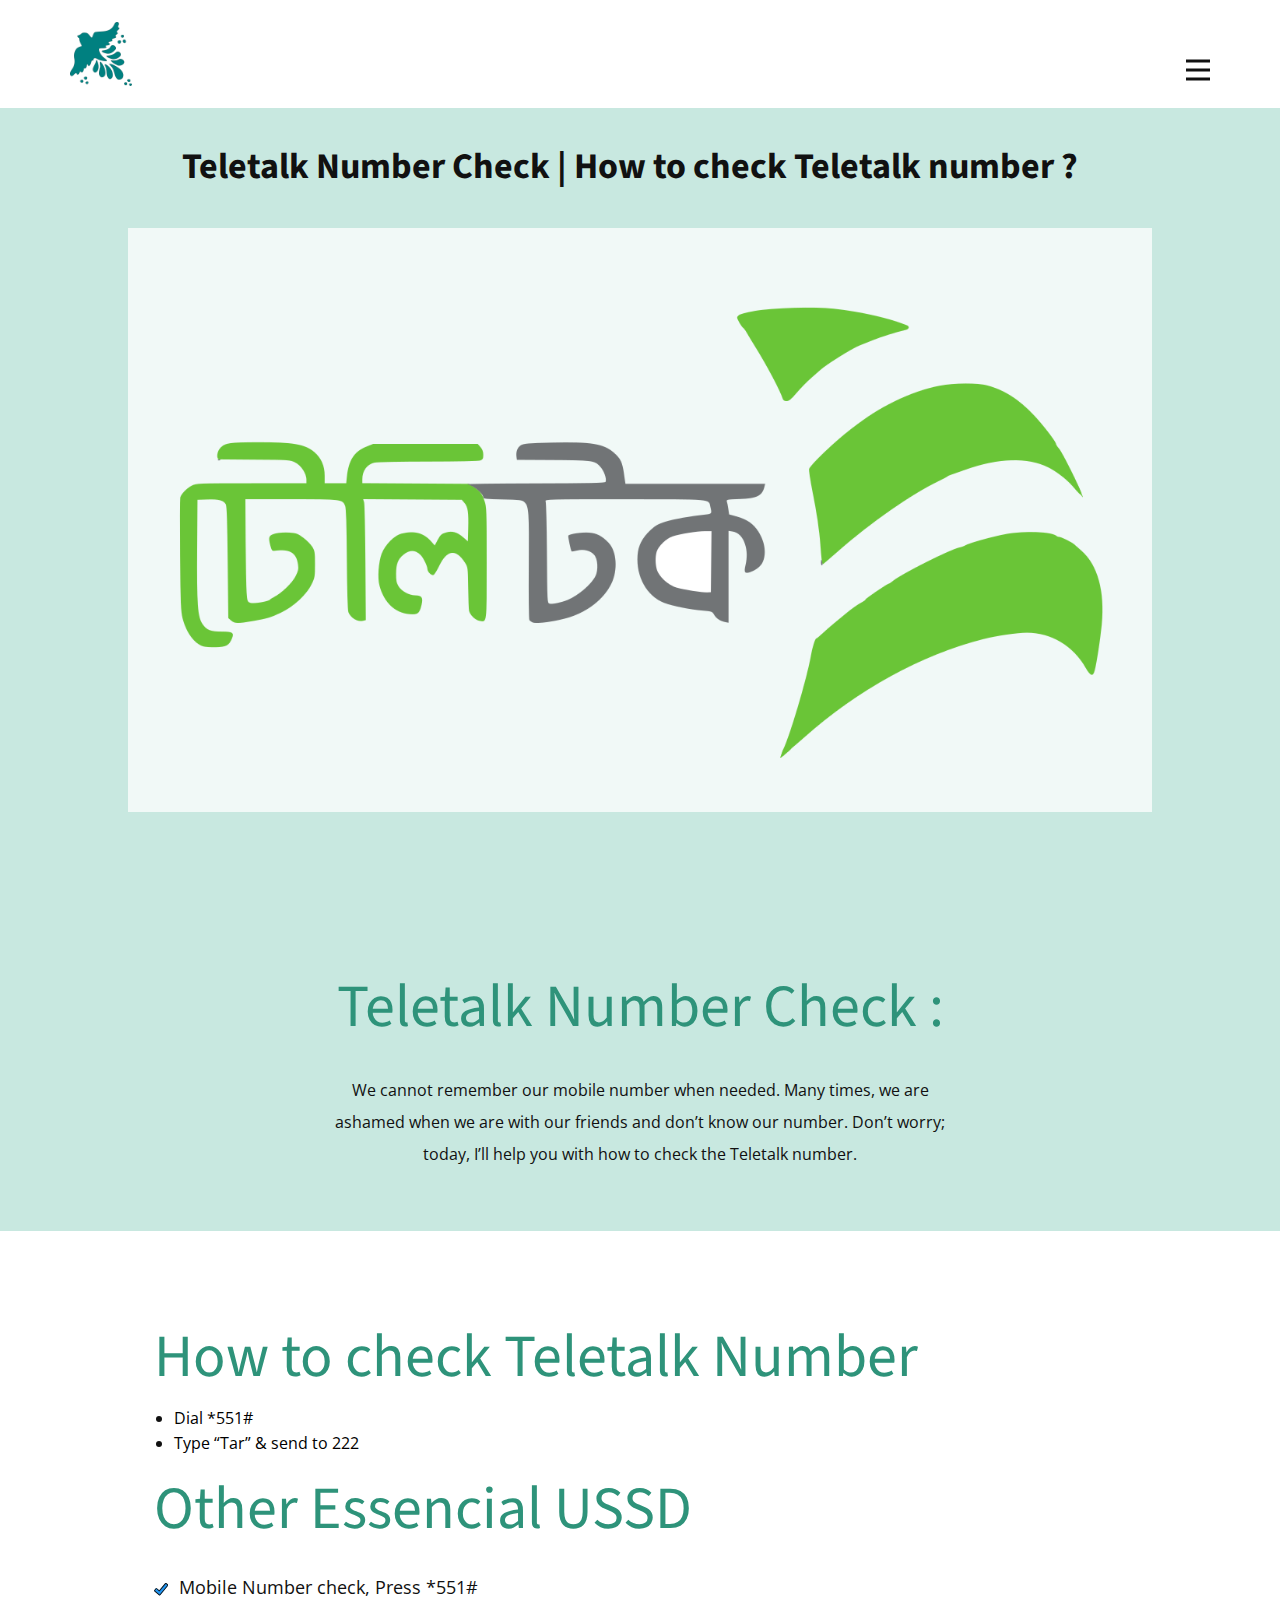
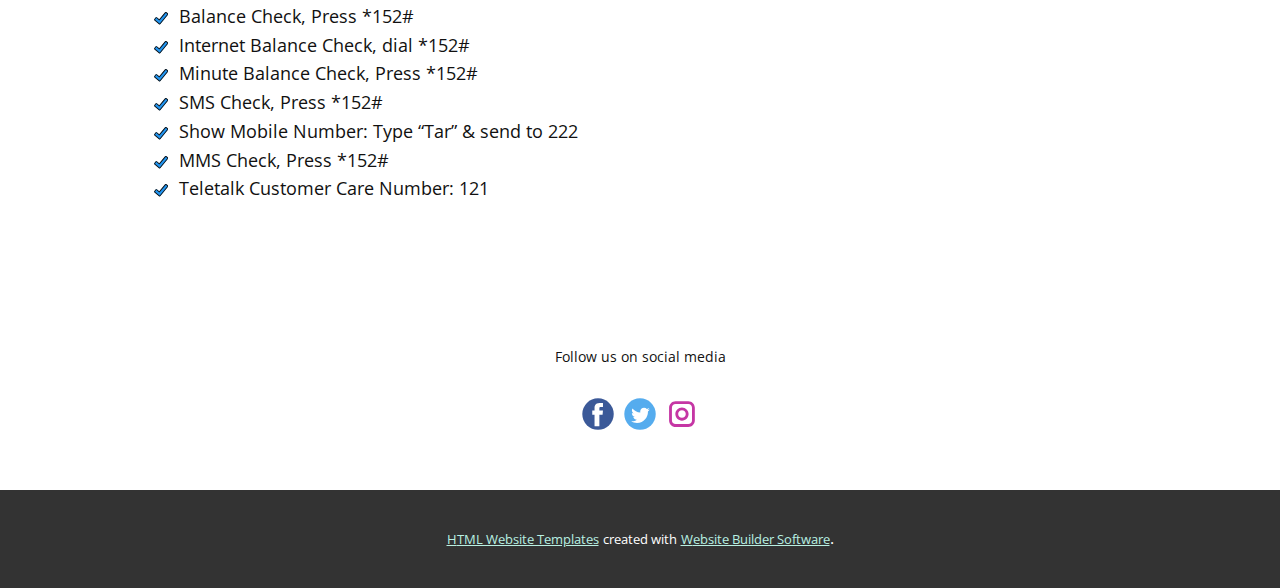
==== index.html @ ef872cd0 "teletalk website added" ====
<!DOCTYPE html>
<html style="font-size: 16px;">
  <head>
    <meta name="viewport" content="width=device-width, initial-scale=1.0">
    <meta charset="utf-8">
    <meta name="keywords" content="1000+ customer using Our application., Quick &amp; Easy Process, We believe inCustomer Satisfaction, Our Features &amp; Services., Check our latest blog post for more update., Check our latest blog post for more update., About Us, Download it now.">
    <meta name="description" content="">
    <meta name="page_type" content="np-template-header-footer-from-plugin">
    <title>Home</title>
    <link rel="stylesheet" href="nicepage.css" media="screen">
<link rel="stylesheet" href="Home.css" media="screen">
    <script class="u-script" type="text/javascript" src="jquery.js" defer=""></script>
    <script class="u-script" type="text/javascript" src="nicepage.js" defer=""></script>
    <meta name="generator" content="Nicepage 3.20.4, nicepage.com">
    <link id="u-theme-google-font" rel="stylesheet" href="https://fonts.googleapis.com/css?family=Source+Sans+Pro:200,200i,300,300i,400,400i,600,600i,700,700i,900,900i|Open+Sans:300,300i,400,400i,600,600i,700,700i,800,800i">
    <link id="u-page-google-font" rel="stylesheet" href="https://fonts.googleapis.com/css?family=Source+Sans+Pro:200,200i,300,300i,400,400i,600,600i,700,700i,900,900i">
    
    
    
    
    <script type="application/ld+json">{
		"@context": "http://schema.org",
		"@type": "Organization",
		"name": "",
		"logo": "images/c5c2880f80a6eaf25a9bb66610595d9052cd0268d696cc3de32579055f37c5769bb4fc7a970e9b8c61ce441b274b9b6d61ce0c071b2fd47948c080_1280.png",
		"sameAs": [
				"https://facebook.com/ahmedsharifkhannoor",
				"https://twitter.com/maxnoor87",
				"https://instagram.com/ahmedsharifkhannoor"
		]
}</script>
    <meta name="theme-color" content="#2e937a">
    <meta name="twitter:site" content="@">
    <meta name="twitter:card" content="summary_large_image">
    <meta name="twitter:title" content="Home">
    <meta name="twitter:description" content="">
    <meta property="og:title" content="Home">
    <meta property="og:type" content="website">
  </head>
  <body data-home-page="Home.html" data-home-page-title="Home" class="u-body"><header class="u-clearfix u-header u-header" id="sec-84ba"><div class="u-clearfix u-sheet u-valign-middle u-sheet-1">
        <a href="" class="u-image u-logo u-image-1" data-image-width="1233" data-image-height="1280" title="Home">
          <img src="images/c5c2880f80a6eaf25a9bb66610595d9052cd0268d696cc3de32579055f37c5769bb4fc7a970e9b8c61ce441b274b9b6d61ce0c071b2fd47948c080_1280.png" class="u-logo-image u-logo-image-1" data-image-width="64">
        </a>
        <nav class="u-menu u-menu-dropdown u-offcanvas u-menu-1" data-responsive-from="XL">
          <div class="menu-collapse" style="font-size: 1rem; letter-spacing: 0px; font-weight: 700; text-transform: uppercase;" wfd-invisible="true">
            <a class="u-button-style u-custom-active-border-color u-custom-active-color u-custom-border u-custom-border-color u-custom-borders u-custom-hover-border-color u-custom-hover-color u-custom-left-right-menu-spacing u-custom-padding-bottom u-custom-text-active-color u-custom-text-color u-custom-text-hover-color u-custom-top-bottom-menu-spacing u-nav-link u-text-active-palette-1-base u-text-hover-palette-2-base" href="#">
              <svg><use xmlns:xlink="http://www.w3.org/1999/xlink" xlink:href="#menu-hamburger"></use></svg>
              <svg version="1.1" xmlns="http://www.w3.org/2000/svg" xmlns:xlink="http://www.w3.org/1999/xlink"><defs><symbol id="menu-hamburger" viewBox="0 0 16 16" style="width: 16px; height: 16px;"><rect y="1" width="16" height="2"></rect><rect y="7" width="16" height="2"></rect><rect y="13" width="16" height="2"></rect>
</symbol>
</defs></svg>
            </a>
          </div>
          <div class="u-custom-menu u-nav-container" wfd-invisible="true">
            <ul class="u-nav u-spacing-30 u-unstyled u-nav-1"><li class="u-nav-item"><a class="u-border-2 u-border-active-grey-90 u-border-hover-grey-50 u-border-no-left u-border-no-right u-border-no-top u-button-style u-nav-link u-text-active-grey-90 u-text-grey-90 u-text-hover-grey-90" href="Home.html" style="padding: 10px 0px;">Home</a>
</li></ul>
          </div>
          <div class="u-custom-menu u-nav-container-collapse" wfd-invisible="true">
            <div class="u-black u-container-style u-inner-container-layout u-opacity u-opacity-95 u-sidenav">
              <div class="u-sidenav-overflow">
                <div class="u-menu-close"></div>
                <ul class="u-align-center u-nav u-popupmenu-items u-unstyled u-nav-2"><li class="u-nav-item"><a class="u-button-style u-nav-link" href="Home.html" style="padding: 10px 0px;">Home</a>
</li></ul>
              </div>
            </div>
            <div class="u-black u-menu-overlay u-opacity u-opacity-70" wfd-invisible="true"></div>
          </div>
        </nav>
      </div></header>
    <section class="u-align-center u-clearfix u-palette-3-light-2 u-section-1" id="carousel_d8c4" data-animation-name="" data-animation-duration="0" data-animation-delay="0" data-animation-direction="">
      <div class="u-clearfix u-sheet u-sheet-1">
        <h1 class="u-text u-text-1"> Teletalk Number Check | How to check Teletalk n​umber<span style="font-size: 2.125rem;"></span> ? 
        </h1>
        <div class="u-clearfix u-expanded-width-sm u-gutter-0 u-layout-wrap u-layout-wrap-1">
          <div class="u-gutter-0 u-layout">
            <div class="u-layout-row">
              <div class="u-container-style u-layout-cell u-palette-3-light-3 u-shape-rectangle u-size-60 u-layout-cell-1">
                <div class="u-container-layout u-container-layout-1">
                  <img class="u-image u-image-1" src="images/Teletalk_Bangladesh_Limited.svg.png" data-image-width="1200" data-image-height="600">
                </div>
              </div>
            </div>
          </div>
        </div>
      </div>
    </section>
    <section class="u-align-center u-clearfix u-palette-3-light-2 u-section-2" id="carousel_2028">
      <div class="u-clearfix u-sheet u-sheet-1">
        <h1 class="u-text u-text-default u-text-palette-1-base u-text-1"> Teletalk Number Check :</h1>
        <p class="u-text u-text-2"> We cannot remember our mobile number when needed. Many times, we are ashamed when we are with our friends and don’t know our number. Don’t worry; today, I’ll help you with how to check the Teletalk number.</p>
      </div>
    </section>
    <section class="u-align-left u-clearfix u-section-3" id="sec-218c">
      <div class="u-clearfix u-sheet u-valign-middle u-sheet-1">
        <h1 class="u-custom-font u-font-source-sans-pro u-text u-text-palette-1-base u-text-1"> How to check Teletalk Number</h1>
        <ul class="u-text u-text-2">
          <li>
            <span class="u-text-black"> Dial *551#</span>
          </li>
          <li>
            <span class="u-text-black">Type “Tar” &amp; send to 222</span>
          </li>
        </ul>
        <h1 class="u-custom-font u-font-source-sans-pro u-text u-text-palette-1-base u-text-3">Other Essencial USSD</h1>
        <ul class="u-custom-list u-text u-text-4">
          <li>
            <div class="u-list-icon">
              <svg class="u-svg-content" viewBox="0 0 24 24" id="svg-1528"><path d="m23.526 5.101c-.04-.399-.231-.759-.541-1.014l-2.318-1.904c-.639-.524-1.585-.432-2.111.207l-9.745 11.86-3.916-3.355c-.628-.536-1.576-.465-2.115.163l-1.952 2.278c-.261.304-.388.691-.357 1.091s.215.764.52 1.024l7.403 6.346c.275.235.616.361.974.361.044 0 .089-.002.134-.006.405-.036.77-.229 1.028-.542l12.662-15.411c.255-.309.373-.7.334-1.098z" fill="#2196f3"></path><path d="m.638 13.173c-.304.354-.452.807-.417 1.273.036.466.251.891.606 1.194l7.403 6.346v.001c.321.273.719.421 1.136.421.052 0 .104-.003.156-.007.472-.042.898-.266 1.199-.632l12.665-15.411c.613-.746.504-1.852-.242-2.464l-2.318-1.904c-.744-.612-1.848-.504-2.463.24l-9.584 11.665-3.722-3.189c-.732-.627-1.839-.543-2.467.189zm3.444-1.329 4.303 3.688c.153.131.348.196.554.178.201-.018.386-.115.514-.271l10.07-12.255c.087-.107.246-.123.352-.035l2.318 1.904c.107.088.123.246.035.353l-12.664 15.41c-.058.07-.132.087-.171.09-.039.006-.115.001-.185-.059l-7.404-6.346c-.068-.059-.083-.132-.086-.171-.003-.038.001-.113.06-.182l1.952-2.278c.089-.102.247-.116.352-.026z"></path></svg>
            </div>
          </li>
          <li>Mobile Number check,&nbsp;Press *551#</li>
          <li>
            <div class="u-list-icon">
              <svg class="u-svg-content" viewBox="0 0 24 24" id="svg-1528"><path d="m23.526 5.101c-.04-.399-.231-.759-.541-1.014l-2.318-1.904c-.639-.524-1.585-.432-2.111.207l-9.745 11.86-3.916-3.355c-.628-.536-1.576-.465-2.115.163l-1.952 2.278c-.261.304-.388.691-.357 1.091s.215.764.52 1.024l7.403 6.346c.275.235.616.361.974.361.044 0 .089-.002.134-.006.405-.036.77-.229 1.028-.542l12.662-15.411c.255-.309.373-.7.334-1.098z" fill="#2196f3"></path><path d="m.638 13.173c-.304.354-.452.807-.417 1.273.036.466.251.891.606 1.194l7.403 6.346v.001c.321.273.719.421 1.136.421.052 0 .104-.003.156-.007.472-.042.898-.266 1.199-.632l12.665-15.411c.613-.746.504-1.852-.242-2.464l-2.318-1.904c-.744-.612-1.848-.504-2.463.24l-9.584 11.665-3.722-3.189c-.732-.627-1.839-.543-2.467.189zm3.444-1.329 4.303 3.688c.153.131.348.196.554.178.201-.018.386-.115.514-.271l10.07-12.255c.087-.107.246-.123.352-.035l2.318 1.904c.107.088.123.246.035.353l-12.664 15.41c-.058.07-.132.087-.171.09-.039.006-.115.001-.185-.059l-7.404-6.346c-.068-.059-.083-.132-.086-.171-.003-.038.001-.113.06-.182l1.952-2.278c.089-.102.247-.116.352-.026z"></path></svg>
            </div>Balance Check,&nbsp;Press *152#
          </li>
          <li>
            <div class="u-list-icon">
              <svg class="u-svg-content" viewBox="0 0 24 24" id="svg-1528"><path d="m23.526 5.101c-.04-.399-.231-.759-.541-1.014l-2.318-1.904c-.639-.524-1.585-.432-2.111.207l-9.745 11.86-3.916-3.355c-.628-.536-1.576-.465-2.115.163l-1.952 2.278c-.261.304-.388.691-.357 1.091s.215.764.52 1.024l7.403 6.346c.275.235.616.361.974.361.044 0 .089-.002.134-.006.405-.036.77-.229 1.028-.542l12.662-15.411c.255-.309.373-.7.334-1.098z" fill="#2196f3"></path><path d="m.638 13.173c-.304.354-.452.807-.417 1.273.036.466.251.891.606 1.194l7.403 6.346v.001c.321.273.719.421 1.136.421.052 0 .104-.003.156-.007.472-.042.898-.266 1.199-.632l12.665-15.411c.613-.746.504-1.852-.242-2.464l-2.318-1.904c-.744-.612-1.848-.504-2.463.24l-9.584 11.665-3.722-3.189c-.732-.627-1.839-.543-2.467.189zm3.444-1.329 4.303 3.688c.153.131.348.196.554.178.201-.018.386-.115.514-.271l10.07-12.255c.087-.107.246-.123.352-.035l2.318 1.904c.107.088.123.246.035.353l-12.664 15.41c-.058.07-.132.087-.171.09-.039.006-.115.001-.185-.059l-7.404-6.346c-.068-.059-.083-.132-.086-.171-.003-.038.001-.113.06-.182l1.952-2.278c.089-.102.247-.116.352-.026z"></path></svg>
            </div>Internet Balance Check,&nbsp;dial *152#
          </li>
          <li>
            <div class="u-list-icon">
              <svg class="u-svg-content" viewBox="0 0 24 24" id="svg-1528"><path d="m23.526 5.101c-.04-.399-.231-.759-.541-1.014l-2.318-1.904c-.639-.524-1.585-.432-2.111.207l-9.745 11.86-3.916-3.355c-.628-.536-1.576-.465-2.115.163l-1.952 2.278c-.261.304-.388.691-.357 1.091s.215.764.52 1.024l7.403 6.346c.275.235.616.361.974.361.044 0 .089-.002.134-.006.405-.036.77-.229 1.028-.542l12.662-15.411c.255-.309.373-.7.334-1.098z" fill="#2196f3"></path><path d="m.638 13.173c-.304.354-.452.807-.417 1.273.036.466.251.891.606 1.194l7.403 6.346v.001c.321.273.719.421 1.136.421.052 0 .104-.003.156-.007.472-.042.898-.266 1.199-.632l12.665-15.411c.613-.746.504-1.852-.242-2.464l-2.318-1.904c-.744-.612-1.848-.504-2.463.24l-9.584 11.665-3.722-3.189c-.732-.627-1.839-.543-2.467.189zm3.444-1.329 4.303 3.688c.153.131.348.196.554.178.201-.018.386-.115.514-.271l10.07-12.255c.087-.107.246-.123.352-.035l2.318 1.904c.107.088.123.246.035.353l-12.664 15.41c-.058.07-.132.087-.171.09-.039.006-.115.001-.185-.059l-7.404-6.346c-.068-.059-.083-.132-.086-.171-.003-.038.001-.113.06-.182l1.952-2.278c.089-.102.247-.116.352-.026z"></path></svg>
            </div>Minute Balance Check,&nbsp;Press *152#
          </li>
          <li>
            <div class="u-list-icon">
              <svg class="u-svg-content" viewBox="0 0 24 24" id="svg-1528"><path d="m23.526 5.101c-.04-.399-.231-.759-.541-1.014l-2.318-1.904c-.639-.524-1.585-.432-2.111.207l-9.745 11.86-3.916-3.355c-.628-.536-1.576-.465-2.115.163l-1.952 2.278c-.261.304-.388.691-.357 1.091s.215.764.52 1.024l7.403 6.346c.275.235.616.361.974.361.044 0 .089-.002.134-.006.405-.036.77-.229 1.028-.542l12.662-15.411c.255-.309.373-.7.334-1.098z" fill="#2196f3"></path><path d="m.638 13.173c-.304.354-.452.807-.417 1.273.036.466.251.891.606 1.194l7.403 6.346v.001c.321.273.719.421 1.136.421.052 0 .104-.003.156-.007.472-.042.898-.266 1.199-.632l12.665-15.411c.613-.746.504-1.852-.242-2.464l-2.318-1.904c-.744-.612-1.848-.504-2.463.24l-9.584 11.665-3.722-3.189c-.732-.627-1.839-.543-2.467.189zm3.444-1.329 4.303 3.688c.153.131.348.196.554.178.201-.018.386-.115.514-.271l10.07-12.255c.087-.107.246-.123.352-.035l2.318 1.904c.107.088.123.246.035.353l-12.664 15.41c-.058.07-.132.087-.171.09-.039.006-.115.001-.185-.059l-7.404-6.346c-.068-.059-.083-.132-.086-.171-.003-.038.001-.113.06-.182l1.952-2.278c.089-.102.247-.116.352-.026z"></path></svg>
            </div>SMS Check,&nbsp;Press *152#
          </li>
          <li>
            <div class="u-list-icon">
              <svg class="u-svg-content" viewBox="0 0 24 24" id="svg-1528"><path d="m23.526 5.101c-.04-.399-.231-.759-.541-1.014l-2.318-1.904c-.639-.524-1.585-.432-2.111.207l-9.745 11.86-3.916-3.355c-.628-.536-1.576-.465-2.115.163l-1.952 2.278c-.261.304-.388.691-.357 1.091s.215.764.52 1.024l7.403 6.346c.275.235.616.361.974.361.044 0 .089-.002.134-.006.405-.036.77-.229 1.028-.542l12.662-15.411c.255-.309.373-.7.334-1.098z" fill="#2196f3"></path><path d="m.638 13.173c-.304.354-.452.807-.417 1.273.036.466.251.891.606 1.194l7.403 6.346v.001c.321.273.719.421 1.136.421.052 0 .104-.003.156-.007.472-.042.898-.266 1.199-.632l12.665-15.411c.613-.746.504-1.852-.242-2.464l-2.318-1.904c-.744-.612-1.848-.504-2.463.24l-9.584 11.665-3.722-3.189c-.732-.627-1.839-.543-2.467.189zm3.444-1.329 4.303 3.688c.153.131.348.196.554.178.201-.018.386-.115.514-.271l10.07-12.255c.087-.107.246-.123.352-.035l2.318 1.904c.107.088.123.246.035.353l-12.664 15.41c-.058.07-.132.087-.171.09-.039.006-.115.001-.185-.059l-7.404-6.346c-.068-.059-.083-.132-.086-.171-.003-.038.001-.113.06-.182l1.952-2.278c.089-.102.247-.116.352-.026z"></path></svg>
            </div>Show Mobile Number: Type&nbsp;“Tar”&nbsp;&amp; send to&nbsp;222
          </li>
          <li>
            <div class="u-list-icon">
              <svg class="u-svg-content" viewBox="0 0 24 24" id="svg-1528"><path d="m23.526 5.101c-.04-.399-.231-.759-.541-1.014l-2.318-1.904c-.639-.524-1.585-.432-2.111.207l-9.745 11.86-3.916-3.355c-.628-.536-1.576-.465-2.115.163l-1.952 2.278c-.261.304-.388.691-.357 1.091s.215.764.52 1.024l7.403 6.346c.275.235.616.361.974.361.044 0 .089-.002.134-.006.405-.036.77-.229 1.028-.542l12.662-15.411c.255-.309.373-.7.334-1.098z" fill="#2196f3"></path><path d="m.638 13.173c-.304.354-.452.807-.417 1.273.036.466.251.891.606 1.194l7.403 6.346v.001c.321.273.719.421 1.136.421.052 0 .104-.003.156-.007.472-.042.898-.266 1.199-.632l12.665-15.411c.613-.746.504-1.852-.242-2.464l-2.318-1.904c-.744-.612-1.848-.504-2.463.24l-9.584 11.665-3.722-3.189c-.732-.627-1.839-.543-2.467.189zm3.444-1.329 4.303 3.688c.153.131.348.196.554.178.201-.018.386-.115.514-.271l10.07-12.255c.087-.107.246-.123.352-.035l2.318 1.904c.107.088.123.246.035.353l-12.664 15.41c-.058.07-.132.087-.171.09-.039.006-.115.001-.185-.059l-7.404-6.346c-.068-.059-.083-.132-.086-.171-.003-.038.001-.113.06-.182l1.952-2.278c.089-.102.247-.116.352-.026z"></path></svg>
            </div>MMS Check,&nbsp;Press *152#
          </li>
          <li>
            <div class="u-list-icon">
              <svg class="u-svg-content" viewBox="0 0 24 24" id="svg-1528"><path d="m23.526 5.101c-.04-.399-.231-.759-.541-1.014l-2.318-1.904c-.639-.524-1.585-.432-2.111.207l-9.745 11.86-3.916-3.355c-.628-.536-1.576-.465-2.115.163l-1.952 2.278c-.261.304-.388.691-.357 1.091s.215.764.52 1.024l7.403 6.346c.275.235.616.361.974.361.044 0 .089-.002.134-.006.405-.036.77-.229 1.028-.542l12.662-15.411c.255-.309.373-.7.334-1.098z" fill="#2196f3"></path><path d="m.638 13.173c-.304.354-.452.807-.417 1.273.036.466.251.891.606 1.194l7.403 6.346v.001c.321.273.719.421 1.136.421.052 0 .104-.003.156-.007.472-.042.898-.266 1.199-.632l12.665-15.411c.613-.746.504-1.852-.242-2.464l-2.318-1.904c-.744-.612-1.848-.504-2.463.24l-9.584 11.665-3.722-3.189c-.732-.627-1.839-.543-2.467.189zm3.444-1.329 4.303 3.688c.153.131.348.196.554.178.201-.018.386-.115.514-.271l10.07-12.255c.087-.107.246-.123.352-.035l2.318 1.904c.107.088.123.246.035.353l-12.664 15.41c-.058.07-.132.087-.171.09-.039.006-.115.001-.185-.059l-7.404-6.346c-.068-.059-.083-.132-.086-.171-.003-.038.001-.113.06-.182l1.952-2.278c.089-.102.247-.116.352-.026z"></path></svg>
            </div>Teletalk Customer Care Number:&nbsp;121
          </li>
        </ul>
      </div>
    </section>
    
    
    <footer class="u-align-center u-clearfix u-footer u-white u-footer" id="sec-21de"><div class="u-clearfix u-sheet u-sheet-1">
        <p class="u-small-text u-text u-text-variant u-text-1"> Follow us on social media</p>
        <div class="u-social-icons u-spacing-10 u-social-icons-1">
          <a class="u-social-url" title="facebook" target="_blank" href="https://facebook.com/ahmedsharifkhannoor"><span class="u-icon u-social-facebook u-social-icon u-icon-1"><svg class="u-svg-link" preserveAspectRatio="xMidYMin slice" viewBox="0 0 112 112" style=""><use xmlns:xlink="http://www.w3.org/1999/xlink" xlink:href="#svg-6b86"></use></svg><svg class="u-svg-content" viewBox="0 0 112 112" x="0" y="0" id="svg-6b86"><circle fill="currentColor" cx="56.1" cy="56.1" r="55"></circle><path fill="#FFFFFF" d="M73.5,31.6h-9.1c-1.4,0-3.6,0.8-3.6,3.9v8.5h12.6L72,58.3H60.8v40.8H43.9V58.3h-8V43.9h8v-9.2
c0-6.7,3.1-17,17-17h12.5v13.9H73.5z"></path></svg></span>
          </a>
          <a class="u-social-url" title="twitter" target="_blank" href="https://twitter.com/maxnoor87"><span class="u-icon u-social-icon u-social-twitter u-icon-2"><svg class="u-svg-link" preserveAspectRatio="xMidYMin slice" viewBox="0 0 112 112" style=""><use xmlns:xlink="http://www.w3.org/1999/xlink" xlink:href="#svg-7162"></use></svg><svg class="u-svg-content" viewBox="0 0 112 112" x="0" y="0" id="svg-7162"><circle fill="currentColor" class="st0" cx="56.1" cy="56.1" r="55"></circle><path fill="#FFFFFF" d="M83.8,47.3c0,0.6,0,1.2,0,1.7c0,17.7-13.5,38.2-38.2,38.2C38,87.2,31,85,25,81.2c1,0.1,2.1,0.2,3.2,0.2
c6.3,0,12.1-2.1,16.7-5.7c-5.9-0.1-10.8-4-12.5-9.3c0.8,0.2,1.7,0.2,2.5,0.2c1.2,0,2.4-0.2,3.5-0.5c-6.1-1.2-10.8-6.7-10.8-13.1
c0-0.1,0-0.1,0-0.2c1.8,1,3.9,1.6,6.1,1.7c-3.6-2.4-6-6.5-6-11.2c0-2.5,0.7-4.8,1.8-6.7c6.6,8.1,16.5,13.5,27.6,14
c-0.2-1-0.3-2-0.3-3.1c0-7.4,6-13.4,13.4-13.4c3.9,0,7.3,1.6,9.8,4.2c3.1-0.6,5.9-1.7,8.5-3.3c-1,3.1-3.1,5.8-5.9,7.4
c2.7-0.3,5.3-1,7.7-2.1C88.7,43,86.4,45.4,83.8,47.3z"></path></svg></span>
          </a>
          <a class="u-social-url" title="instagram" target="_blank" href="https://instagram.com/ahmedsharifkhannoor"><span class="u-icon u-social-icon u-social-instagram u-icon-3"><svg class="u-svg-link" preserveAspectRatio="xMidYMin slice" viewBox="0 0 112 112" style=""><use xmlns:xlink="http://www.w3.org/1999/xlink" xlink:href="#svg-25eb"></use></svg><svg class="u-svg-content" viewBox="0 0 112 112" x="0" y="0" id="svg-25eb"><path fill="currentColor" d="M55.9,32.9c-12.8,0-23.2,10.4-23.2,23.2s10.4,23.2,23.2,23.2s23.2-10.4,23.2-23.2S68.7,32.9,55.9,32.9z
	 M55.9,69.4c-7.4,0-13.3-6-13.3-13.3c-0.1-7.4,6-13.3,13.3-13.3s13.3,6,13.3,13.3C69.3,63.5,63.3,69.4,55.9,69.4z"></path><path fill="#FFFFFF" d="M79.7,26.8c-3,0-5.4,2.5-5.4,5.4s2.5,5.4,5.4,5.4c3,0,5.4-2.5,5.4-5.4S82.7,26.8,79.7,26.8z"></path><path fill="currentColor" d="M78.2,11H33.5C21,11,10.8,21.3,10.8,33.7v44.7c0,12.6,10.2,22.8,22.7,22.8h44.7c12.6,0,22.7-10.2,22.7-22.7
	V33.7C100.8,21.1,90.6,11,78.2,11z M91,78.4c0,7.1-5.8,12.8-12.8,12.8H33.5c-7.1,0-12.8-5.8-12.8-12.8V33.7
	c0-7.1,5.8-12.8,12.8-12.8h44.7c7.1,0,12.8,5.8,12.8,12.8V78.4z"></path></svg></span>
          </a>
        </div>
      </div></footer>
    <section class="u-backlink u-clearfix u-grey-80">
      <a class="u-link" href="https://nicepage.com/html-templates" target="_blank">
        <span>HTML Website Templates</span>
      </a>
      <p class="u-text">
        <span>created with</span>
      </p>
      <a class="u-link" href="https://nicepage.com/" target="_blank">
        <span>Website Builder Software</span>
      </a>. 
    </section>
  </body>
</html>
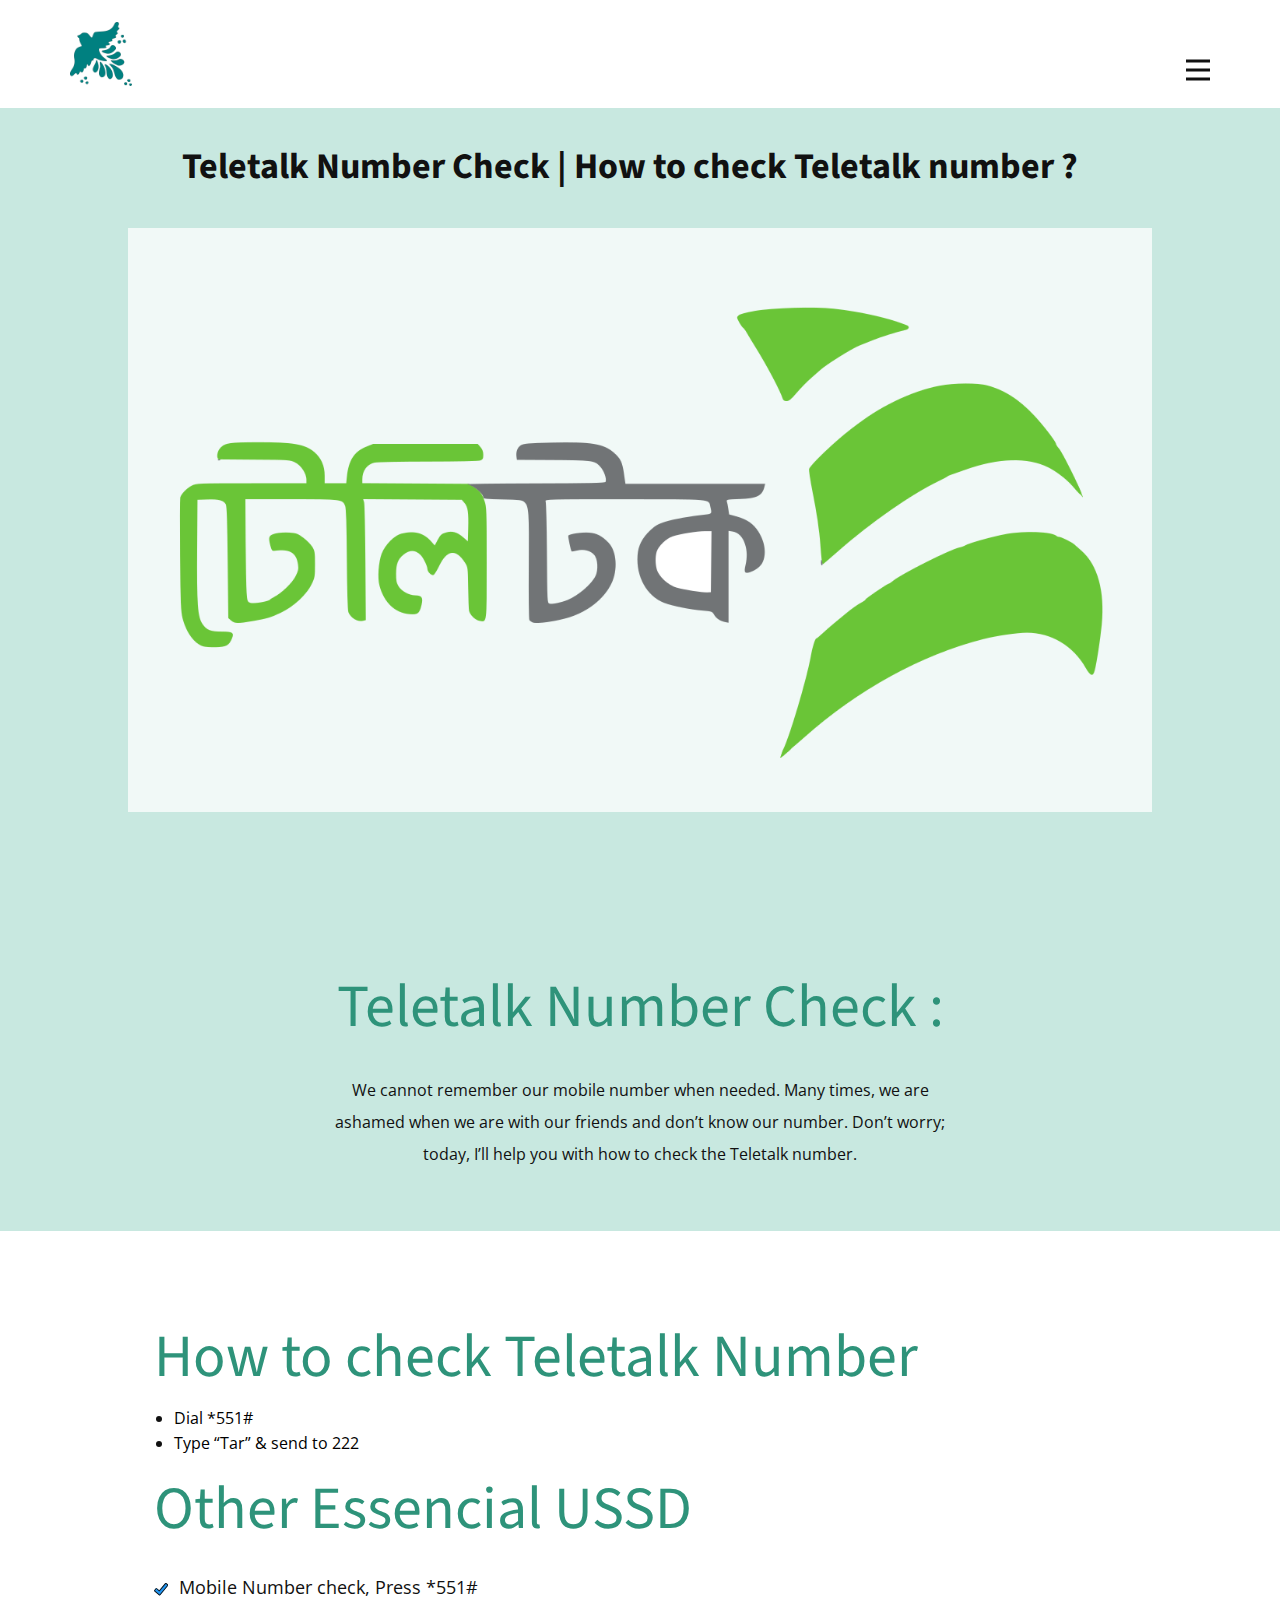
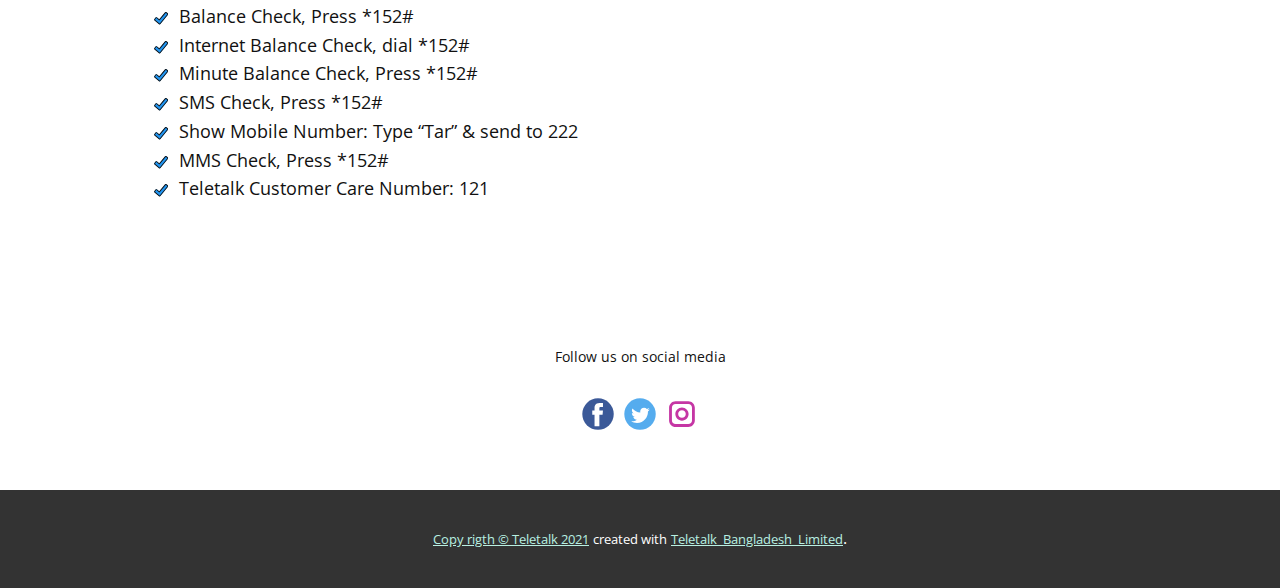
==== commit 13aea76d: "change" ====
--- a/index.html
+++ b/index.html
@@ -168,14 +168,14 @@
         </div>
       </div></footer>
     <section class="u-backlink u-clearfix u-grey-80">
-      <a class="u-link" href="https://nicepage.com/html-templates" target="_blank">
-        <span>HTML Website Templates</span>
+      <a class="u-link" href="#" target="_blank">
+        <span>Copy rigth © Teletalk 2021</span>
       </a>
       <p class="u-text">
         <span>created with</span>
       </p>
-      <a class="u-link" href="https://nicepage.com/" target="_blank">
-        <span>Website Builder Software</span>
+      <a class="u-link" href="#" target="_blank">
+        <span>Teletalk_Bangladesh_Limited</span>
       </a>. 
     </section>
   </body>
